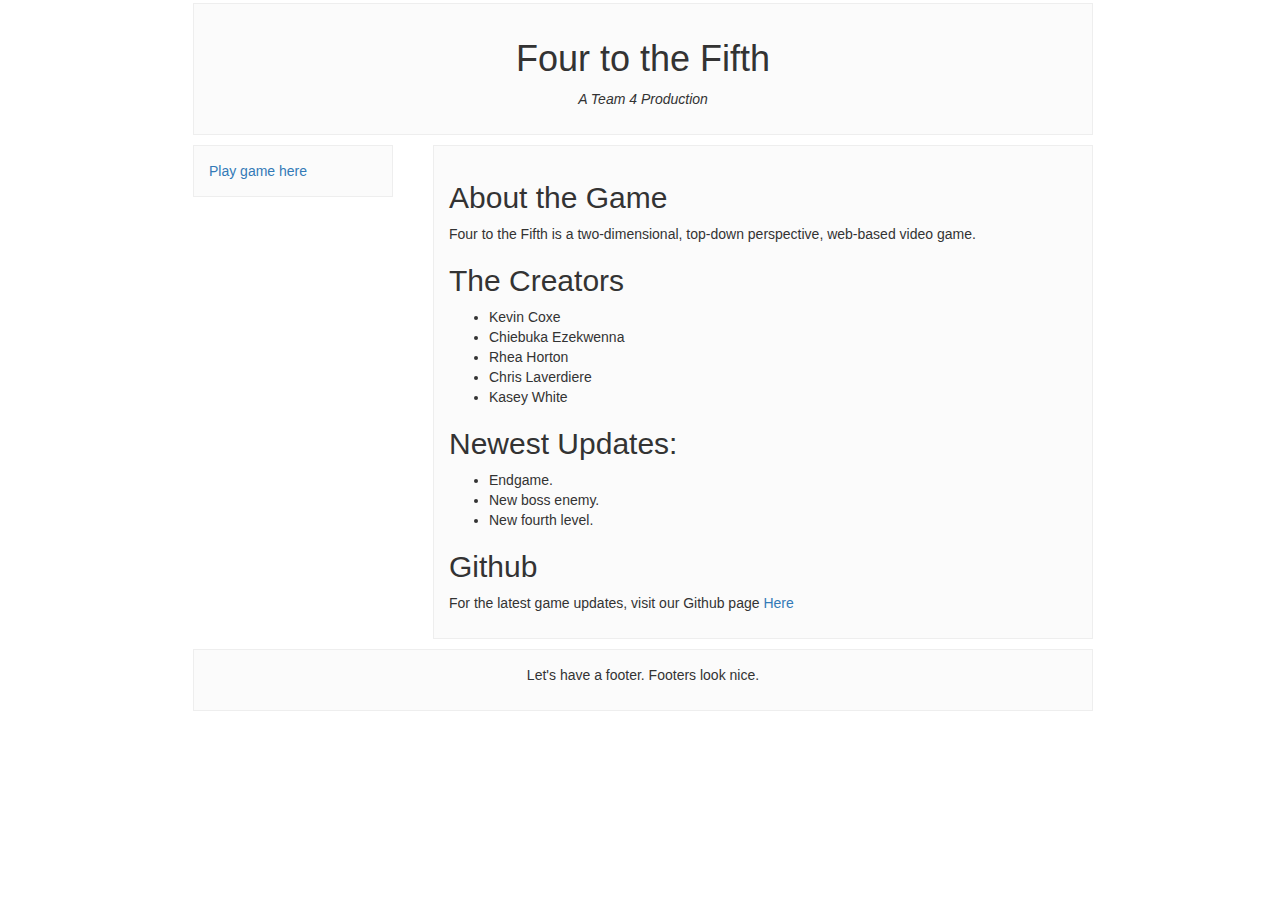
==== about.html @ 720cc955 "Bootstrap and better margins." ====
<!DOCTYPE HTML>

<html>

<head>
  <meta http-equiv="content-type" content="text/html; charset=utf-8" />
  <title>About FTTF</title>
  <link rel="stylesheet" href="about.css" type="text/css" />
  <link rel="stylesheet" href="//netdna.bootstrapcdn.com/bootstrap/3.1.1/css/bootstrap.min.css">
</head>

<body>
  <div id="wrapper">

    <div id="topbar" class="pane" >
      <h1>Four to the Fifth</h1>
      <p><i>A Team 4 Production</i></p>
    </div>

    <div id="content">
      <div id="left-pane" class="pane">
        <a href="game.html">Play game here</a>
      </div>

      <div id="right-pane" class="pane">
        <h2>About the Game</h2>
        <p>Four to the Fifth is a two-dimensional, top-down perspective, web-based video game.</p>

        <h2>The Creators</h2>
        <ul>
          <li>Kevin Coxe</li>
          <li>Chiebuka Ezekwenna</li>
          <li>Rhea Horton</li>
          <li>Chris Laverdiere</li>
          <li>Kasey White</li>
        </ul>

        <h2>Newest Updates:</h2>
        <ul>
          <li>Endgame.</li>
          <li>New boss enemy.</li>
          <li>New fourth level.</li>
        </ul>

        <h2>Github</h2>
        <p>For the latest game updates, visit our Github page <a href="https://github.com/CLaverdiere/Four-to-the-Fifth">Here</a></p>
      </div>
    </div>

    <div id="footer" class="pane">
      <p>Let's have a footer. Footers look nice.</p>
    </div>

  </div>
</body>

</html>
---- about.css ----
.pane {
  background: #fbfbfb;
  border: 1px solid #eeeeee;
  padding: 15px;
}

#content {
  margin-left: 3px;
  width: 100%;
}

#footer {
  margin: 10px 3px 3px 3px;
  text-align: center;
  width: 100%; 
}


#left-pane {
  float: left;
  width: 200px;
}

#right-pane {
  margin-left: 240px;
}

#topbar {
  margin: 3px 3px 10px 3px;
  text-align: center;
  width: 100%; 
}

#wrapper {
  margin: 0 auto;
  width: 900px;
}
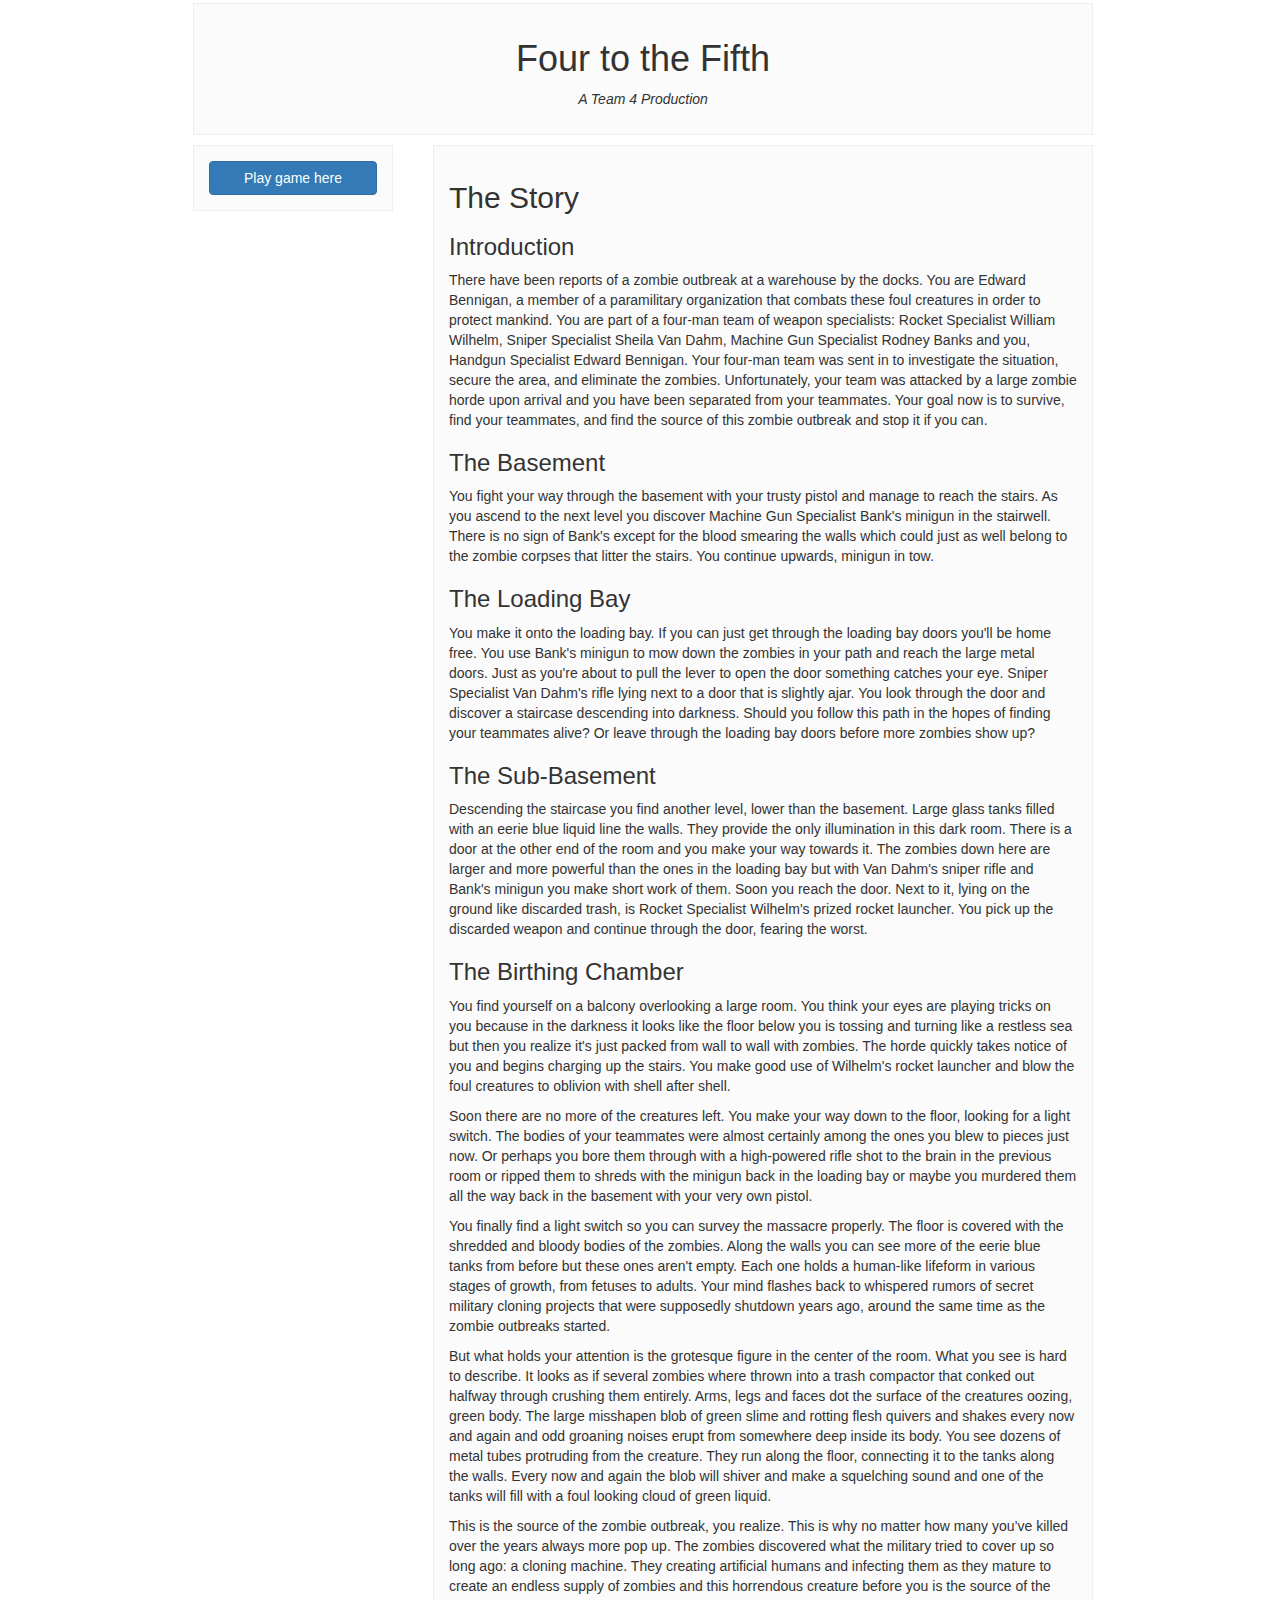
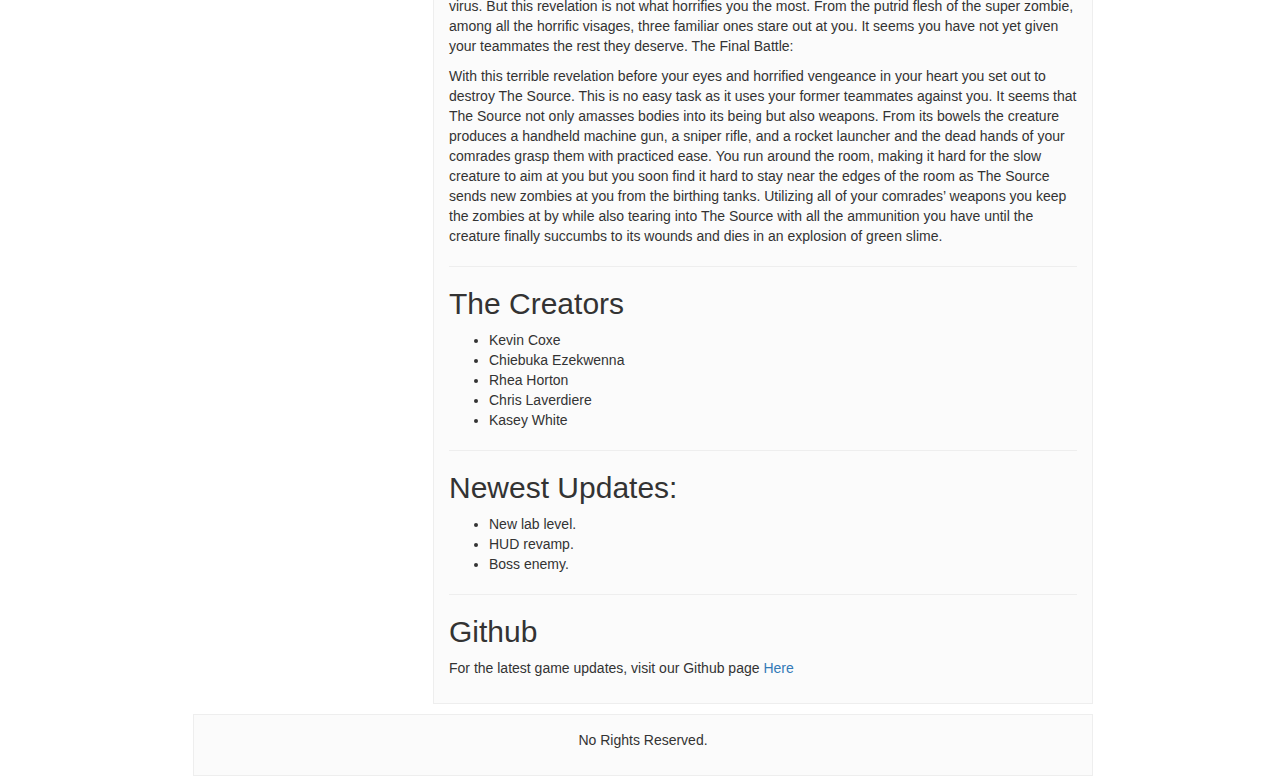
==== commit 1ff5c3ec: "Incorporate story from wiki onto about page." ====
--- a/about.html
+++ b/about.html
@@ -5,8 +5,8 @@
 <head>
   <meta http-equiv="content-type" content="text/html; charset=utf-8" />
   <title>About FTTF</title>
+  <link rel="stylesheet" href="//netdna.bootstrapcdn.com/bootstrap/3.1.1/css/bootstrap.min.css">
   <link rel="stylesheet" href="about.css" type="text/css" />
-  <link rel="stylesheet" href="//netdna.bootstrapcdn.com/bootstrap/3.1.1/css/bootstrap.min.css">
 </head>
 
 <body>
@@ -19,12 +19,144 @@
 
     <div id="content">
       <div id="left-pane" class="pane">
-        <a href="game.html">Play game here</a>
+        <a href="game.html" class="btn btn-large btn-primary btn-block">Play game here</a>
       </div>
 
       <div id="right-pane" class="pane">
-        <h2>About the Game</h2>
-        <p>Four to the Fifth is a two-dimensional, top-down perspective, web-based video game.</p>
+        <h2>The Story</h2>
+        <h3>Introduction</h3>
+
+        <p>
+        There have been reports of a zombie outbreak at a warehouse by the
+        docks. You are Edward Bennigan, a member of a paramilitary organization
+        that combats these foul creatures in order to protect mankind. You are
+        part of a four-man team of weapon specialists: Rocket Specialist
+        William Wilhelm, Sniper Specialist Sheila Van Dahm, Machine Gun
+        Specialist Rodney Banks and you, Handgun Specialist Edward Bennigan.
+        Your four-man team was sent in to investigate the situation, secure the
+        area, and eliminate the zombies. Unfortunately, your team was attacked
+        by a large zombie horde upon arrival and you have been separated from
+        your teammates. Your goal now is to survive, find your teammates, and
+        find the source of this zombie outbreak and stop it if you can.
+        </p>
+
+        <h3>The Basement</h3>
+
+        <p>
+        You fight your way through the basement with your trusty pistol and
+        manage to reach the stairs. As you ascend to the next level you
+        discover Machine Gun Specialist Bank's minigun in the stairwell. There
+        is no sign of Bank's except for the blood smearing the walls which
+        could just as well belong to the zombie corpses that litter the stairs.
+        You continue upwards, minigun in tow.
+        </p>
+
+        <h3>The Loading Bay</h3>
+
+        <p>
+        You make it onto the loading bay. If you can just get through the
+        loading bay doors you'll be home free. You use Bank's minigun to mow
+        down the zombies in your path and reach the large metal doors. Just as
+        you're about to pull the lever to open the door something catches your
+        eye. Sniper Specialist Van Dahm's rifle lying next to a door that is
+        slightly ajar. You look through the door and discover a staircase
+        descending into darkness. Should you follow this path in the hopes of
+        finding your teammates alive? Or leave through the loading bay doors
+        before more zombies show up?
+        </p>
+
+        <h3>The Sub-Basement</h3>
+
+        <p>
+        Descending the staircase you find another level, lower than the
+        basement. Large glass tanks filled with an eerie blue liquid line the
+        walls. They provide the only illumination in this dark room. There is a
+        door at the other end of the room and you make your way towards it. The
+        zombies down here are larger and more powerful than the ones in the
+        loading bay but with Van Dahm's sniper rifle and Bank's minigun you
+        make short work of them. Soon you reach the door. Next to it, lying on
+        the ground like discarded trash, is Rocket Specialist Wilhelm's prized
+        rocket launcher. You pick up the discarded weapon and continue through
+        the door, fearing the worst.
+        </p>
+
+        <h3>The Birthing Chamber</h3>
+
+        <p>
+        You find yourself on a balcony overlooking a large room. You think your
+        eyes are playing tricks on you because in the darkness it looks like
+        the floor below you is tossing and turning like a restless sea but then
+        you realize it's just packed from wall to wall with zombies. The horde
+        quickly takes notice of you and begins charging up the stairs. You make
+        good use of Wilhelm's rocket launcher and blow the foul creatures to
+        oblivion with shell after shell.
+        </p>
+
+        <p>
+        Soon there are no more of the creatures left. You make your way down to
+        the floor, looking for a light switch. The bodies of your teammates
+        were almost certainly among the ones you blew to pieces just now. Or
+        perhaps you bore them through with a high-powered rifle shot to the
+        brain in the previous room or ripped them to shreds with the minigun
+        back in the loading bay or maybe you murdered them all the way back in
+        the basement with your very own pistol.
+        </p>
+
+        <p>
+        You finally find a light switch so you can survey the massacre
+        properly. The floor is covered with the shredded and bloody bodies of
+        the zombies. Along the walls you can see more of the eerie blue tanks
+        from before but these ones aren't empty. Each one holds a human-like
+        lifeform in various stages of growth, from fetuses to adults. Your mind
+        flashes back to whispered rumors of secret military cloning projects
+        that were supposedly shutdown years ago, around the same time as the
+        zombie outbreaks started.
+        </p>
+
+        <p>
+        But what holds your attention is the grotesque figure in the center of
+        the room. What you see is hard to describe. It looks as if several
+        zombies where thrown into a trash compactor that conked out halfway
+        through crushing them entirely. Arms, legs and faces dot the surface of
+        the creatures oozing, green body. The large misshapen blob of green
+        slime and rotting flesh quivers and shakes every now and again and odd
+        groaning noises erupt from somewhere deep inside its body. You see
+        dozens of metal tubes protruding from the creature. They run along the
+        floor, connecting it to the tanks along the walls. Every now and again
+        the blob will shiver and make a squelching sound and one of the tanks
+        will fill with a foul looking cloud of green liquid.
+        </p>
+
+        <p>
+        This is the source of the zombie outbreak, you realize. This is why no
+        matter how many you’ve killed over the years always more pop up. The
+        zombies discovered what the military tried to cover up so long ago: a
+        cloning machine. They creating artificial humans and infecting them as
+        they mature to create an endless supply of zombies and this horrendous
+        creature before you is the source of the virus. But this revelation is
+        not what horrifies you the most. From the putrid flesh of the super
+        zombie, among all the horrific visages, three familiar ones stare out
+        at you. It seems you have not yet given your teammates the rest they
+        deserve.  The Final Battle:
+        </p>
+
+        <p>
+        With this terrible revelation before your eyes and horrified vengeance
+        in your heart you set out to destroy The Source. This is no easy task
+        as it uses your former teammates against you. It seems that The Source
+        not only amasses bodies into its being but also weapons. From its
+        bowels the creature produces a handheld machine gun, a sniper rifle,
+        and a rocket launcher and the dead hands of your comrades grasp them
+        with practiced ease. You run around the room, making it hard for the
+        slow creature to aim at you but you soon find it hard to stay near the
+        edges of the room as The Source sends new zombies at you from the
+        birthing tanks. Utilizing all of your comrades’ weapons you keep the
+        zombies at by while also tearing into The Source with all the
+        ammunition you have until the creature finally succumbs to its wounds
+        and dies in an explosion of green slime.
+        </p>
+
+        <hr>
 
         <h2>The Creators</h2>
         <ul>
@@ -35,12 +167,16 @@
           <li>Kasey White</li>
         </ul>
 
+        <hr>
+
         <h2>Newest Updates:</h2>
         <ul>
-          <li>Endgame.</li>
-          <li>New boss enemy.</li>
-          <li>New fourth level.</li>
+          <li>New lab level.</li>
+          <li>HUD revamp.</li>
+          <li>Boss enemy.</li>
         </ul>
+
+        <hr>
 
         <h2>Github</h2>
         <p>For the latest game updates, visit our Github page <a href="https://github.com/CLaverdiere/Four-to-the-Fifth">Here</a></p>
@@ -48,7 +184,7 @@
     </div>
 
     <div id="footer" class="pane">
-      <p>Let's have a footer. Footers look nice.</p>
+      <p>No Rights Reserved.</p>
     </div>
 
   </div>
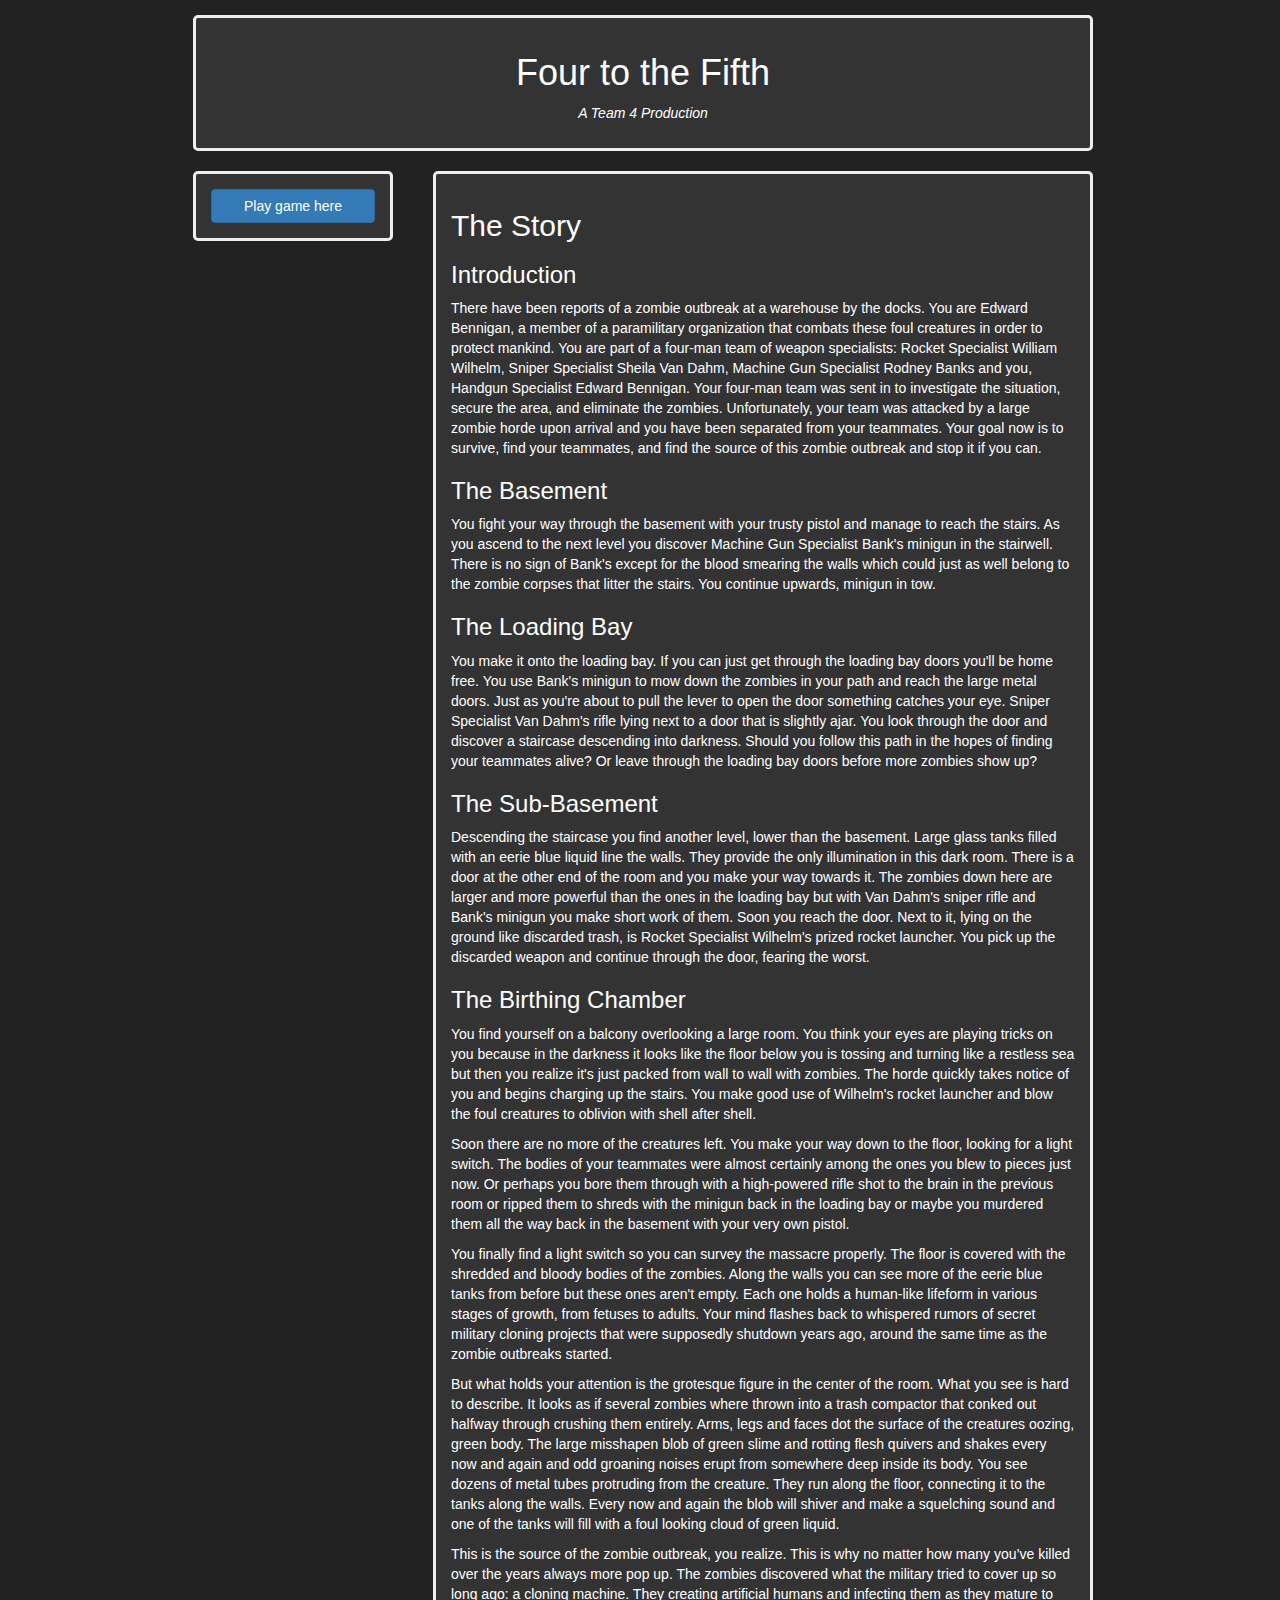
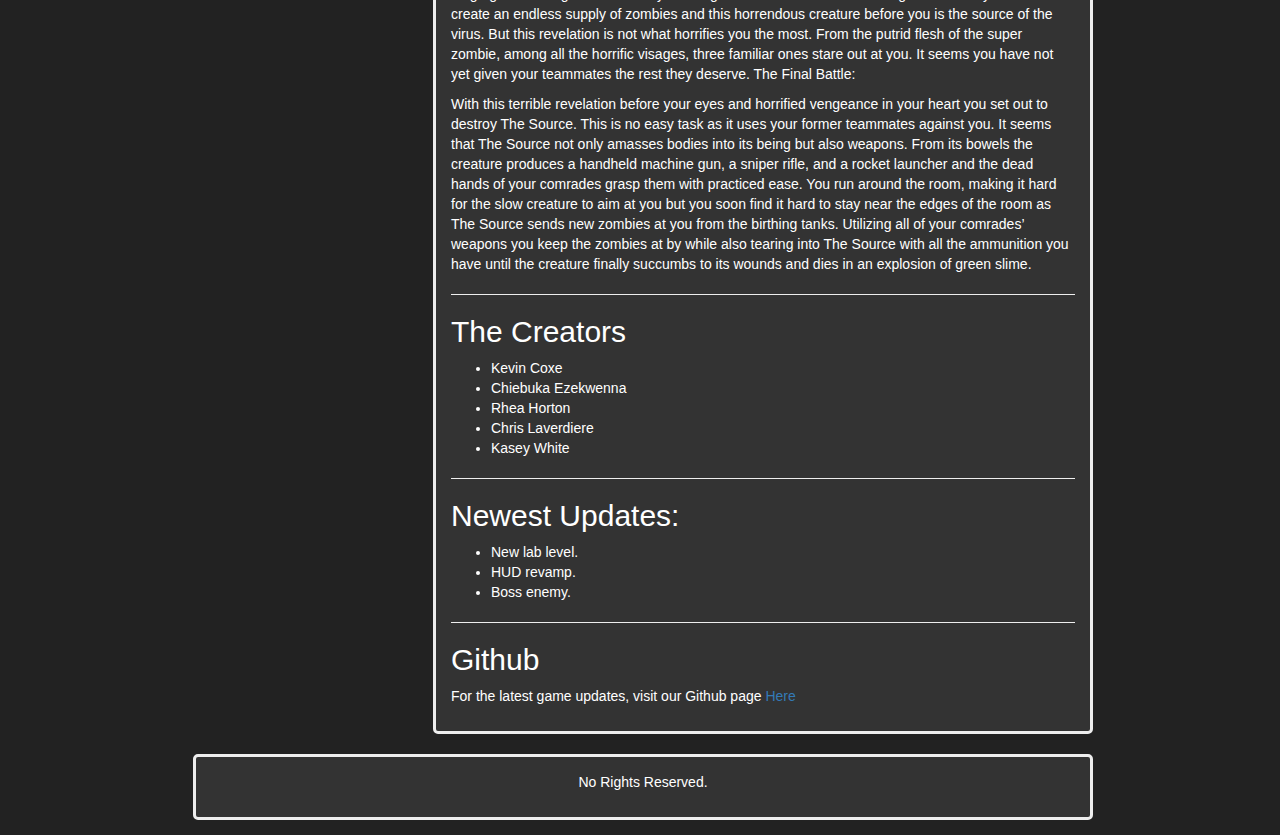
==== commit a307bec9: "created a css folder" ====
--- a/about.html
+++ b/about.html
@@ -6,7 +6,7 @@
   <meta http-equiv="content-type" content="text/html; charset=utf-8" />
   <title>About FTTF</title>
   <link rel="stylesheet" href="//netdna.bootstrapcdn.com/bootstrap/3.1.1/css/bootstrap.min.css">
-  <link rel="stylesheet" href="about.css" type="text/css" />
+  <link rel="stylesheet" href="css/about.css" type="text/css" />
 </head>
 
 <body>
--- a/css/about.css
+++ b/css/about.css
@@ -0,0 +1,45 @@
+body {
+  background: #222;
+  color: white;
+}
+
+div {
+  border-radius: 5px;
+}
+
+.pane {
+  background: #333;
+  border: 3px solid #eeeeee;
+  padding: 15px;
+}
+
+#content {
+  margin-left: 3px;
+  width: 100%;
+}
+
+#footer {
+  margin: 20px 3px 15px 3px;
+  text-align: center;
+  width: 100%; 
+}
+
+#left-pane {
+  float: left;
+  width: 200px;
+}
+
+#right-pane {
+  margin-left: 240px;
+}
+
+#topbar {
+  margin: 15px 3px 20px 3px;
+  text-align: center;
+  width: 100%; 
+}
+
+#wrapper {
+  margin: 0 auto;
+  width: 900px;
+}
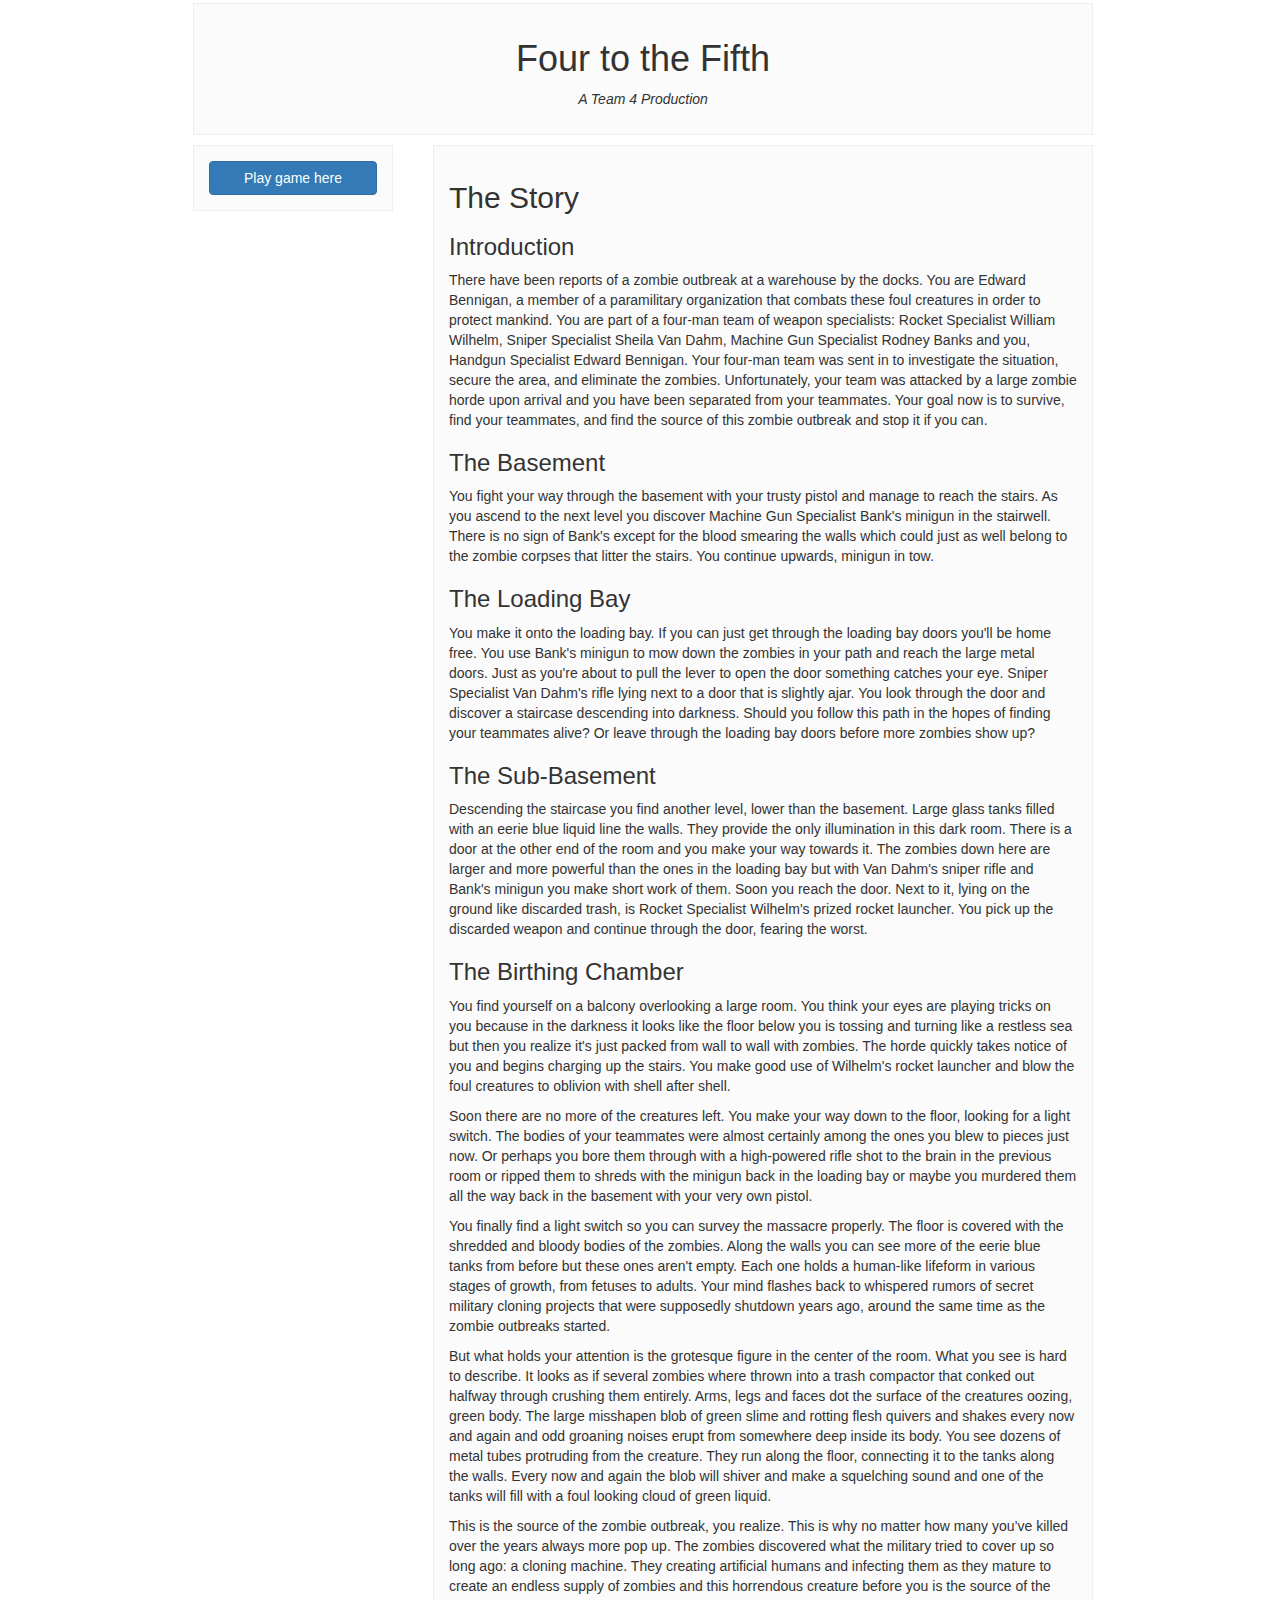
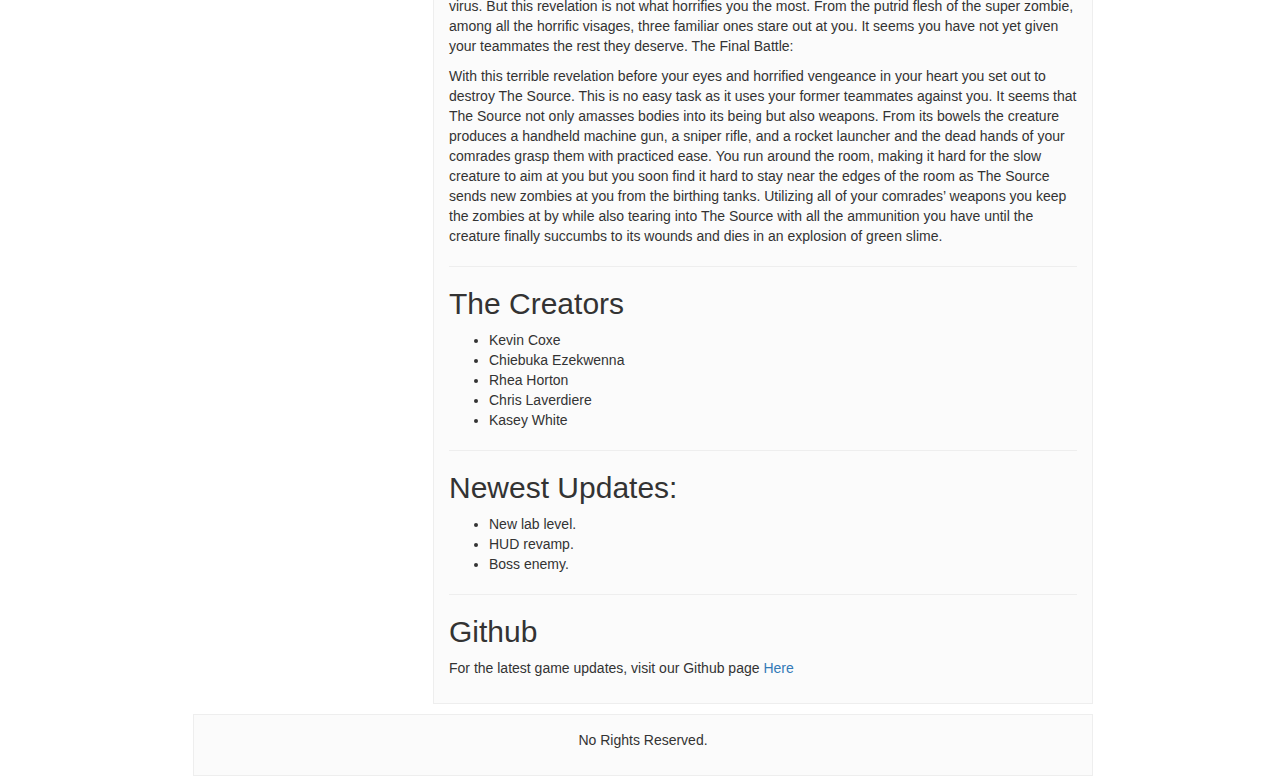
==== commit cde3e6c9: "Merge branch 'master' of https://github.com/kevcoxe/Four-to-the-Fifth" ====
--- a/about.html
+++ b/about.html
@@ -6,7 +6,7 @@
   <meta http-equiv="content-type" content="text/html; charset=utf-8" />
   <title>About FTTF</title>
   <link rel="stylesheet" href="//netdna.bootstrapcdn.com/bootstrap/3.1.1/css/bootstrap.min.css">
-  <link rel="stylesheet" href="css/about.css" type="text/css" />
+  <link rel="stylesheet" href="about.css" type="text/css" />
 </head>
 
 <body>
--- a/about.css
+++ b/about.css
@@ -0,0 +1,37 @@
+.pane {
+  background: #fbfbfb;
+  border: 1px solid #eeeeee;
+  padding: 15px;
+}
+
+#content {
+  margin-left: 3px;
+  width: 100%;
+}
+
+#footer {
+  margin: 10px 3px 3px 3px;
+  text-align: center;
+  width: 100%; 
+}
+
+
+#left-pane {
+  float: left;
+  width: 200px;
+}
+
+#right-pane {
+  margin-left: 240px;
+}
+
+#topbar {
+  margin: 3px 3px 10px 3px;
+  text-align: center;
+  width: 100%; 
+}
+
+#wrapper {
+  margin: 0 auto;
+  width: 900px;
+}
